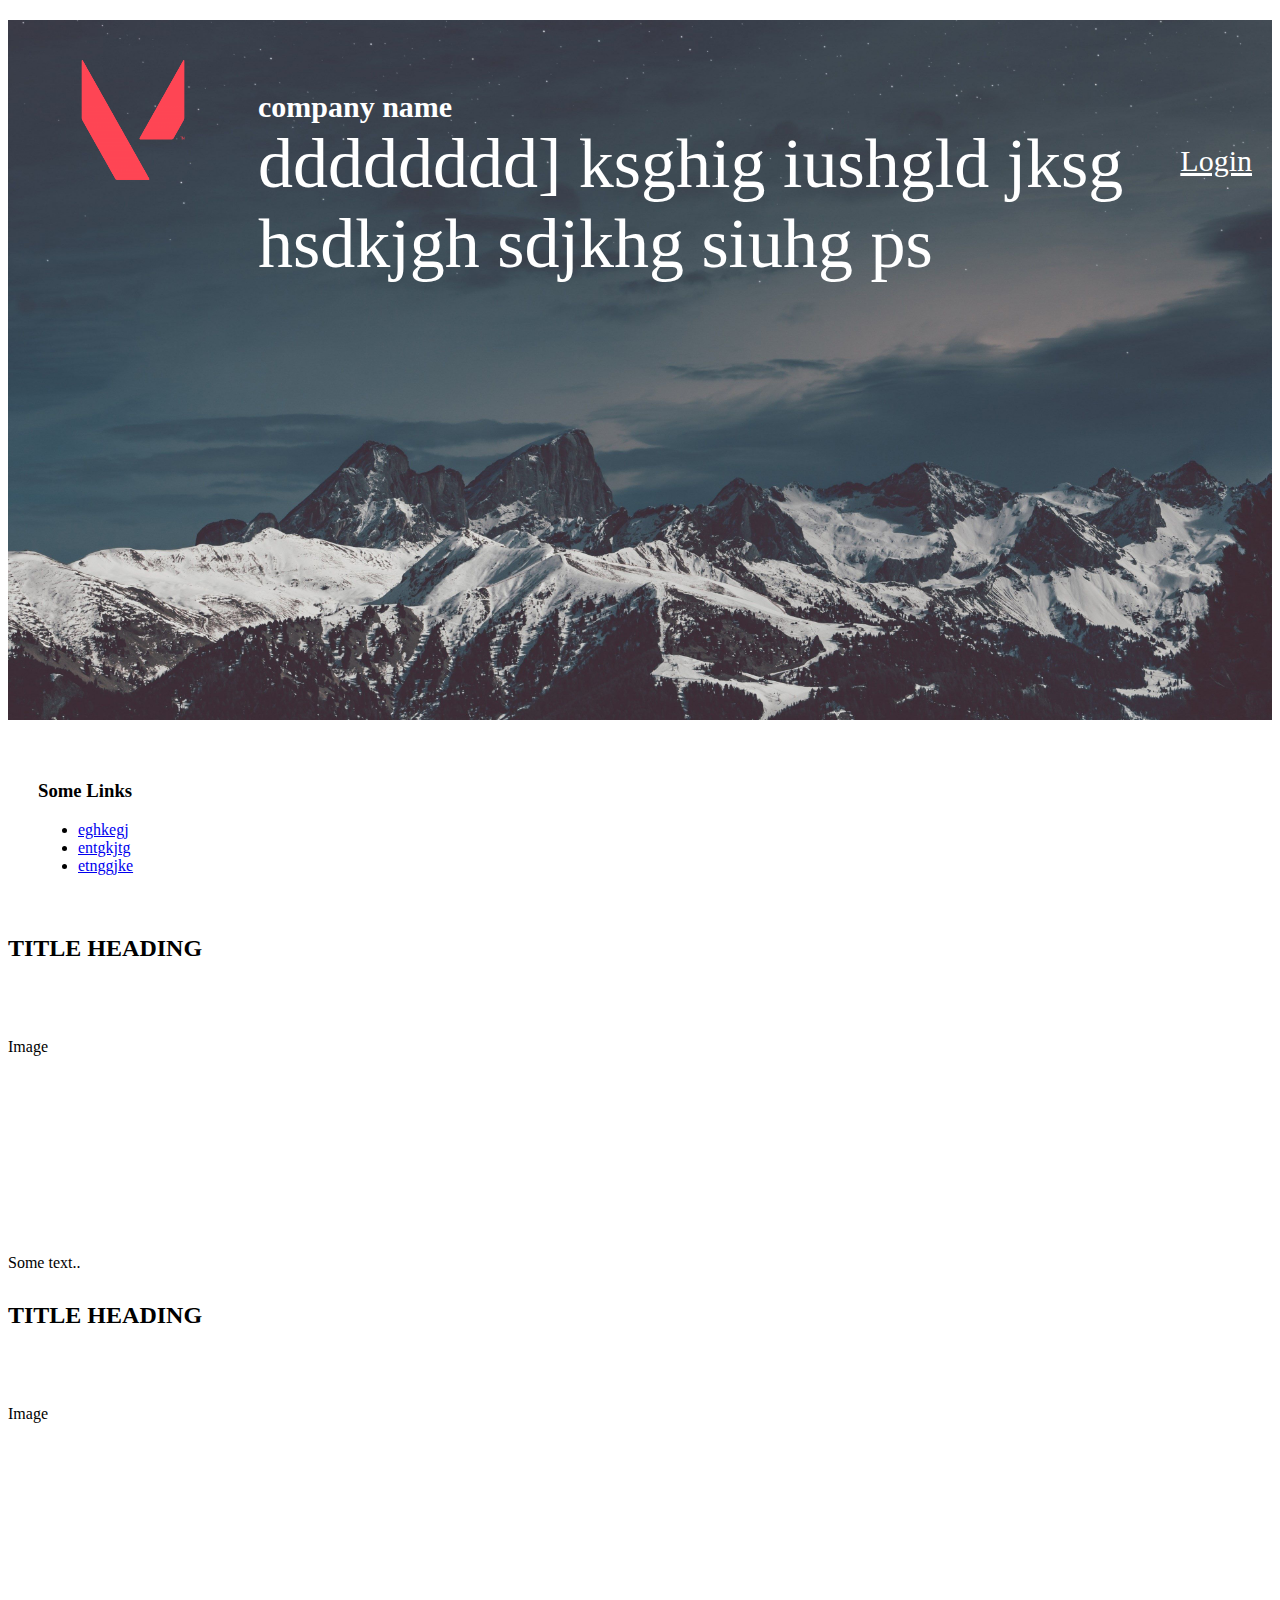
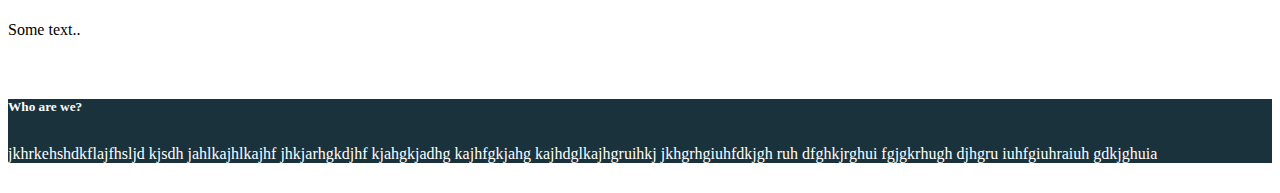
==== index.html @ 008ac02c "initial desgin" ====
<!doctype html>
<html lang="en">
  <head>
    <meta charset="utf-8">
    <meta name="viewport" content="width=device-width, initial-scale=1">
    <link href="https://cdn.jsdelivr.net/npm/bootstrap@5.0.1/dist/css/bootstrap.min.css" rel="stylesheet" integrity="sha384-+0n0xVW2eSR5OomGNYDnhzAbDsOXxcvSN1TPprVMTNDbiYZCxYbOOl7+AMvyTG2x" crossorigin="anonymous">
    <link rel="stylesheet" href="style.css">
    <title>HOME</title>

  </head>

  <body>
    <div  style="background-color: white;">
        <!--header-->
        
        <div class="row"  id="header">
          <div class="col-2">
            <img src="pic2.png" class="img-fluid"> <!--logo-->
          </div>
          <div class="col-4">
            <h1>company name</h1>
          </div>
          <div class="col-6" id="login">
            <a href="login.html">Login</a>
          </div>
          <div class="col-5 offset-2">
              <p>dddddddd] ksghig iushgld jksg hsdkjgh sdjkhg siuhg ps</p>
          </div>
          
        </div>



        <!--main sec-->
        <div class="row" >
            <div class="col-3" id="sideList">
                <h3>Some Links</h3>
                
                <ul class="nav nav-pills flex-column">
                  <li class="nav-item">
                    <a class="nav-link" href="#">eghkegj</a>
                  </li>
                  <li class="nav-item">
                    <a class="nav-link" href="#">entgkjtg</a>
                  </li>
                  <li class="nav-item">
                    <a class="nav-link" href="#">etnggjke</a>
                  </li>
                </ul>
                </div>

            <div class="col-7 offset-1 " id="postcont" >
                <div class="card border border-5">
                    <h2>TITLE HEADING</h2>
                    <h5>Title description, Sep 2, 2017</h5>
                    <div class="fakeimg" style="height:200px;">Image</div>
                    <p>Some text..</p>
                  </div>

                  <div class="card border border-5">
                    <h2>TITLE HEADING</h2>
                    <h5>Title description, Sep 2, 2017</h5>
                    <div class="fakeimg" style="height:200px;">Image</div>
                    <p>Some text..</p>
                  </div>
            </div>
        </div>

        <!--footer-->
        <div class="row" style="background-color: #19323C;">
            <div class="col-3 offset-1" id="footer">
              <h5>Who are we?</h4>
              <p>jkhrkehshdkflajfhsljd kjsdh jahlkajhlkajhf jhkjarhgkdjhf kjahgkjadhg kajhfgkjahg kajhdglkajhgruihkj jkhgrhgiuhfdkjgh ruh dfghkjrghui fgjgkrhugh djhgru iuhfgiuhraiuh gdkjghuia</p>
            </div>
          
        </div>
      </div> 
      
    <script src="https://cdn.jsdelivr.net/npm/bootstrap@5.0.1/dist/js/bootstrap.bundle.min.js" integrity="sha384-gtEjrD/SeCtmISkJkNUaaKMoLD0//ElJ19smozuHV6z3Iehds+3Ulb9Bn9Plx0x4" crossorigin="anonymous"></script>

  </body>
</html>
---- style.css ----
#header {
    background: #19323C;
    background-image: url("moun.jpg");
    background-size: cover;
    background-size: 100% 100%;
    height: 700px;
  }
  #header img{
      width:250px;
      height:200px;
      float: left;
  }

  #header h1{
    color: white;
    font-size: 30px;
    position: relative;
    top:70px;
  }

  #header p{
    color: white;
    font-size: 70px;}

  #header #login a{
    color: white;
    font-size: 30px;
    float: right;
    margin-top: 70px;
    padding-right: 20px;
  }


  #postcont{
      margin-top: 60px;
      margin-bottom: 60px;
  }

  .card{
      margin-top: 30px;
      margin-bottom: 30px;
  }
  
 
  #footer p,h5{
    color: white; 
    margin-top: 30px;
    margin-bottom: 30px;

  }

  
  #sideList{
   margin-left: 30px;
   margin-top: 60px;
  }


  /*login */

  .login-box {
    
    margin-top: -500px;
   
    height: auto;
    background: #19323C;
    text-align: center;
    box-shadow: 0 3px 6px rgba(0, 0, 0, 0.16), 0 3px 6px rgba(0, 0, 0, 0.23);
}

.login-key {
    height: 100px;
    font-size: 80px;
    line-height: 100px;

}

.login-title {
    margin-top: 15px;
    text-align: center;
    font-size: 30px;
    letter-spacing: 2px;
    margin-top: 15px;
    font-weight: bold;
    color: #ECF0F5;
}

.login-form {
    margin-top: 25px;
    text-align: left;
}

input[type=text] {
    background-color: #1A2226;
    border: none;
    border-bottom: 2px solid #0DB8DE;
    border-top: 0px;
    border-radius: 0px;
    font-weight: bold;
    outline: 0;
    margin-bottom: 20px;
    padding-left: 0px;
    color: #ECF0F5;
}

input[type=password] {
    background-color: #1A2226;
    border: none;
    border-bottom: 2px solid #0DB8DE;
    border-top: 0px;
    border-radius: 0px;
    font-weight: bold;
    outline: 0;
    padding-left: 0px;
    margin-bottom: 20px;
    color: #ECF0F5;
}


.form-group {
    margin-bottom: 40px;
    outline: 0px;
}

label {
    margin-bottom: 0px;
}

.form-control-label {
    font-size: 10px;
    color: #6C6C6C;
    font-weight: bold;
    letter-spacing: 1px;
}

.btn-outline-primary {
    border-color: #0DB8DE;
    color: #0DB8DE;
    border-radius: 0px;
    font-weight: bold;
    letter-spacing: 1px;
    box-shadow: 0 1px 3px rgba(0, 0, 0, 0.12), 0 1px 2px rgba(0, 0, 0, 0.24);
}

.btn-outline-primary:hover {
    background-color: #0DB8DE;
    right: 0px;
}


.login-button {
    padding-right: 0px;
    text-align: right;
    margin-bottom: 25px;
}

.login-text {
    text-align: left;
    padding-left: 0px;
    color: #A2A4A4;
}

.loginbttm {
    padding: 0px;
}
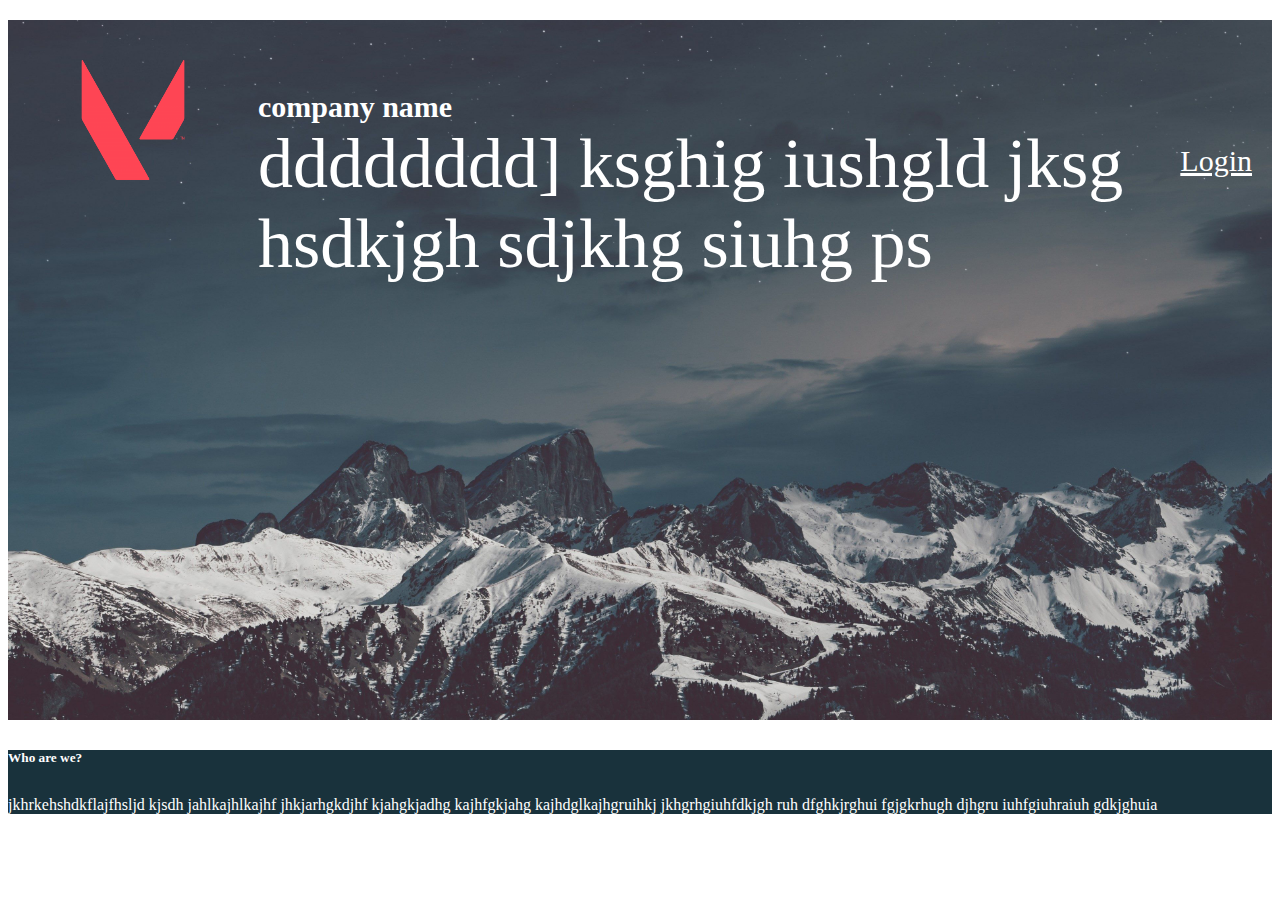
==== commit 09e83b32: "basic posting js" ====
--- a/index.html
+++ b/index.html
@@ -10,18 +10,24 @@
   </head>
 
   <body>
-    <div  style="background-color: white;">
+    <div  style="background-color: white;" >
         <!--header-->
         
         <div class="row"  id="header">
           <div class="col-2">
-            <img src="pic2.png" class="img-fluid"> <!--logo-->
+            <img src="pic2.png" class="img-fluid" onclick="imageClick()"> <!--logo-->
           </div>
           <div class="col-4">
             <h1>company name</h1>
           </div>
+
+          
+
           <div class="col-6" id="login">
-            <a href="login.html">Login</a>
+            <a href="login.html" id="auth">
+                              Login
+            </a>
+            
           </div>
           <div class="col-5 offset-2">
               <p>dddddddd] ksghig iushgld jksg hsdkjgh sdjkhg siuhg ps</p>
@@ -30,9 +36,10 @@
         </div>
 
 
-
         <!--main sec-->
-        <div class="row" >
+        <div id="div1"></div>
+        <!--
+        <div class="row"  >
             <div class="col-3" id="sideList">
                 <h3>Some Links</h3>
                 
@@ -64,7 +71,7 @@
                     <p>Some text..</p>
                   </div>
             </div>
-        </div>
+        </div> -->
 
         <!--footer-->
         <div class="row" style="background-color: #19323C;">
@@ -75,8 +82,15 @@
           
         </div>
       </div> 
+<!--floating button-->
+      <a href="posting.html" class="float" id="addPost">
+        <i class="my-float">+</i>
+        </a>
       
     <script src="https://cdn.jsdelivr.net/npm/bootstrap@5.0.1/dist/js/bootstrap.bundle.min.js" integrity="sha384-gtEjrD/SeCtmISkJkNUaaKMoLD0//ElJ19smozuHV6z3Iehds+3Ulb9Bn9Plx0x4" crossorigin="anonymous"></script>
+    <script src="javascript.js"></script>
+
+   
 
   </body>
 </html>--- a/style.css
+++ b/style.css
@@ -21,7 +21,8 @@
 
   #header p{
     color: white;
-    font-size: 70px;}
+    font-size: 70px;
+}
 
   #header #login a{
     color: white;
@@ -29,6 +30,7 @@
     float: right;
     margin-top: 70px;
     padding-right: 20px;
+    
   }
 
 
@@ -163,4 +165,31 @@
 
 .loginbttm {
     padding: 0px;
-} +} 
+
+
+/*floating button*/
+
+.float{
+	position:fixed;
+	width:60px;
+	height:60px;
+	bottom:40px;
+	right:40px;
+	background-color:#19323C;
+	color:#FFF;
+	border-radius:50px;
+	text-align:center;
+	box-shadow: 2px 2px 3px #999;
+    border-width: 20px;
+    text-decoration: none;
+    visibility: hidden;
+    
+}
+
+.my-float{
+	margin-top:22px;
+    
+    font-size: 35px;
+    
+}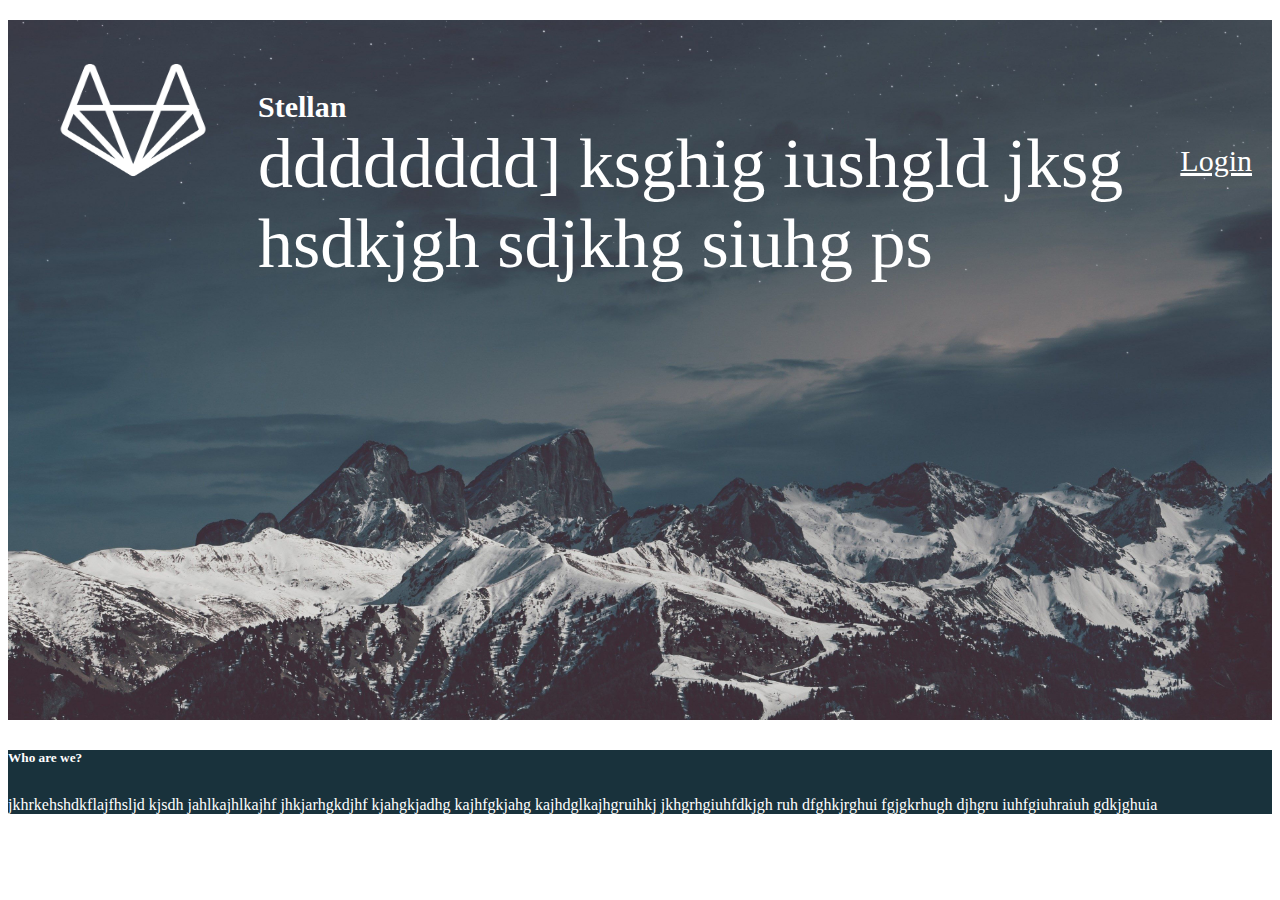
==== commit cfa78805: "extra css" ====
--- a/index.html
+++ b/index.html
@@ -17,8 +17,8 @@
           <div class="col-2">
             <img src="pic2.png" class="img-fluid" onclick="imageClick()"> <!--logo-->
           </div>
-          <div class="col-4">
-            <h1>company name</h1>
+          <div class="col-4" style="margin-left:-40px;">
+            <h1>Stellan </h1>
           </div>
 
           
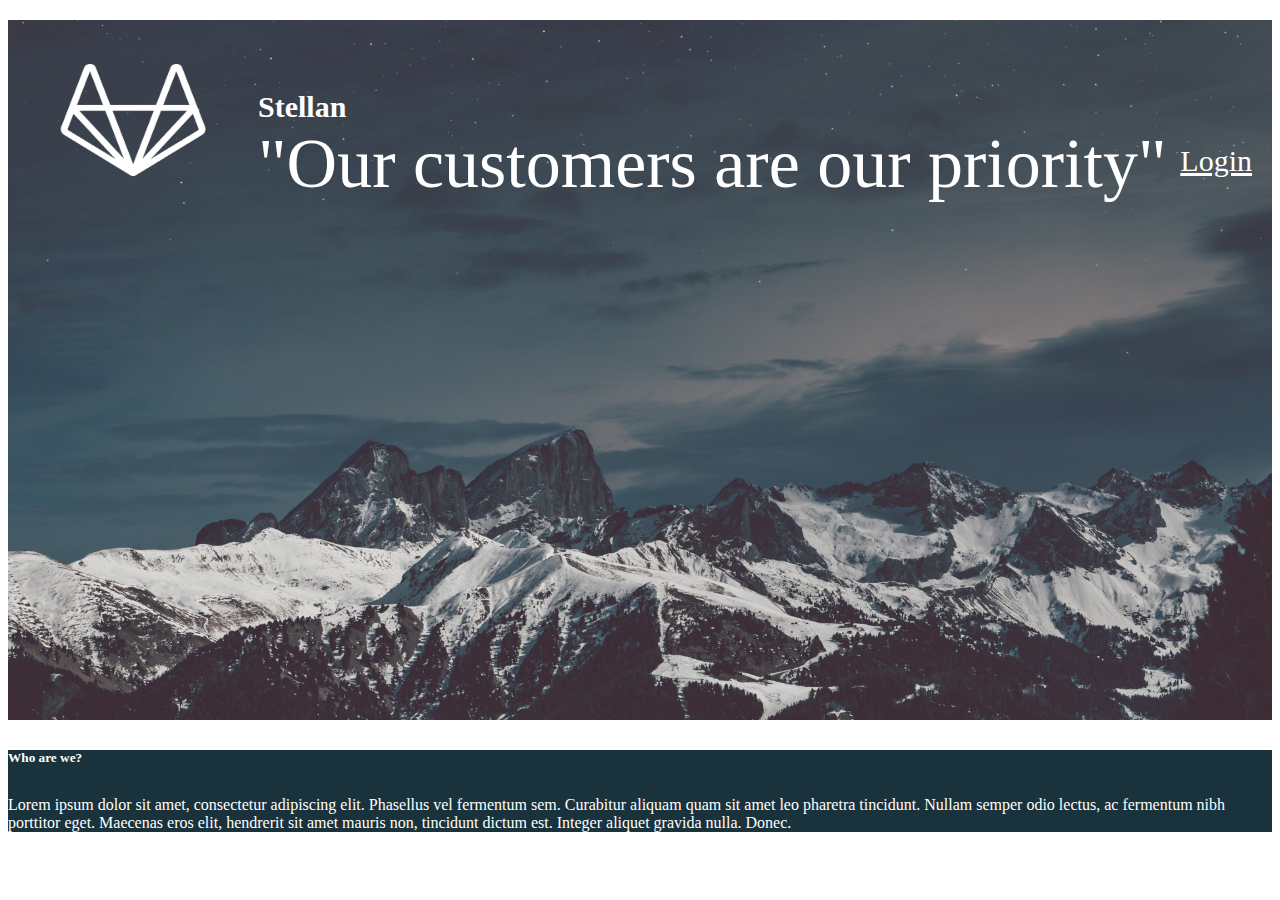
==== commit 431fb0fa: "extra css2" ====
--- a/index.html
+++ b/index.html
@@ -30,7 +30,7 @@
             
           </div>
           <div class="col-5 offset-2">
-              <p>dddddddd] ksghig iushgld jksg hsdkjgh sdjkhg siuhg ps</p>
+              <p>"Our customers are our priority"</p>
           </div>
           
         </div>
@@ -77,7 +77,10 @@
         <div class="row" style="background-color: #19323C;">
             <div class="col-3 offset-1" id="footer">
               <h5>Who are we?</h4>
-              <p>jkhrkehshdkflajfhsljd kjsdh jahlkajhlkajhf jhkjarhgkdjhf kjahgkjadhg kajhfgkjahg kajhdglkajhgruihkj jkhgrhgiuhfdkjgh ruh dfghkjrghui fgjgkrhugh djhgru iuhfgiuhraiuh gdkjghuia</p>
+              <p>Lorem ipsum dolor sit amet, consectetur adipiscing elit. 
+                Phasellus vel fermentum sem. Curabitur aliquam quam sit amet leo pharetra tincidunt.
+                 Nullam semper odio lectus, ac fermentum nibh porttitor eget. Maecenas eros elit,
+                  hendrerit sit amet mauris non, tincidunt dictum est. Integer aliquet gravida nulla. Donec.</p>
             </div>
           
         </div>
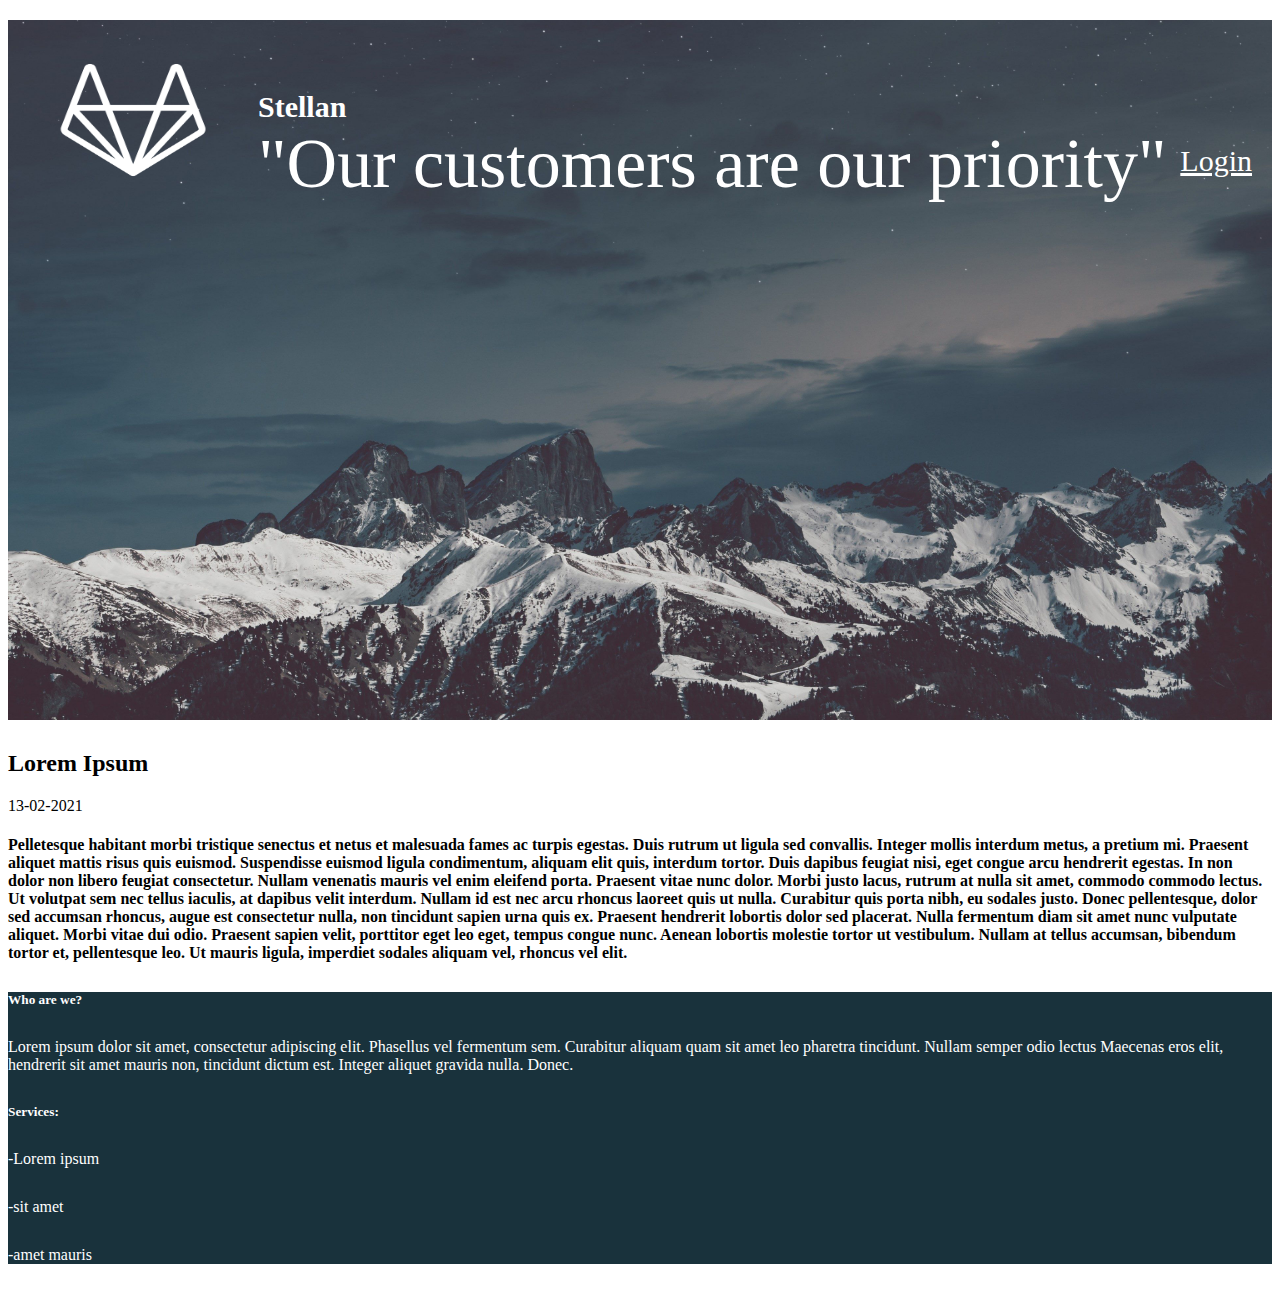
==== commit 65144a7d: "extra css3" ====
--- a/index.html
+++ b/index.html
@@ -18,7 +18,7 @@
             <img src="pic2.png" class="img-fluid" onclick="imageClick()"> <!--logo-->
           </div>
           <div class="col-4" style="margin-left:-40px;">
-            <h1>Stellan </h1>
+            <h1 onclick="imageClick()">Stellan </h1>
           </div>
 
           
@@ -38,49 +38,39 @@
 
         <!--main sec-->
         <div id="div1"></div>
-        <!--
-        <div class="row"  >
-            <div class="col-3" id="sideList">
-                <h3>Some Links</h3>
-                
-                <ul class="nav nav-pills flex-column">
-                  <li class="nav-item">
-                    <a class="nav-link" href="#">eghkegj</a>
-                  </li>
-                  <li class="nav-item">
-                    <a class="nav-link" href="#">entgkjtg</a>
-                  </li>
-                  <li class="nav-item">
-                    <a class="nav-link" href="#">etnggjke</a>
-                  </li>
-                </ul>
-                </div>
+        <div class="card border border-5 col-6 offset-3">
+          <h2>Lorem Ipsum</h2>
+          <p>13-02-2021</p>
+          <h4>Pelletesque habitant morbi tristique senectus et netus et malesuada fames ac turpis egestas. Duis rutrum ut
+             ligula sed convallis. Integer mollis interdum metus, a pretium mi. Praesent aliquet mattis risus quis euismod.
+             Suspendisse euismod ligula condimentum, aliquam elit quis, interdum tortor. Duis dapibus feugiat nisi, eget congue 
+             arcu hendrerit egestas. In non dolor non libero feugiat consectetur.
 
-            <div class="col-7 offset-1 " id="postcont" >
-                <div class="card border border-5">
-                    <h2>TITLE HEADING</h2>
-                    <h5>Title description, Sep 2, 2017</h5>
-                    <div class="fakeimg" style="height:200px;">Image</div>
-                    <p>Some text..</p>
-                  </div>
+            Nullam venenatis mauris vel enim eleifend porta. Praesent vitae nunc dolor. Morbi justo lacus, rutrum at nulla sit
+             amet, commodo commodo lectus. Ut volutpat sem nec tellus iaculis, at dapibus velit interdum. Nullam id est nec arcu
+              rhoncus laoreet quis ut nulla. Curabitur quis porta nibh, eu sodales justo. Donec pellentesque, dolor sed accumsan 
+              rhoncus, augue est consectetur nulla, non tincidunt sapien urna quis ex. Praesent hendrerit lobortis dolor sed placerat.
+               Nulla fermentum diam sit amet nunc vulputate aliquet. Morbi vitae dui odio. Praesent sapien velit, porttitor eget leo
+                eget, tempus congue nunc. Aenean lobortis molestie tortor ut vestibulum. Nullam at tellus accumsan,
+             bibendum tortor et, pellentesque leo. Ut mauris ligula, imperdiet sodales aliquam vel, rhoncus vel elit.</h4>
 
-                  <div class="card border border-5">
-                    <h2>TITLE HEADING</h2>
-                    <h5>Title description, Sep 2, 2017</h5>
-                    <div class="fakeimg" style="height:200px;">Image</div>
-                    <p>Some text..</p>
-                  </div>
-            </div>
-        </div> -->
+        </div>
+      
 
         <!--footer-->
         <div class="row" style="background-color: #19323C;">
-            <div class="col-3 offset-1" id="footer">
-              <h5>Who are we?</h4>
+            <div class="col-5 offset-1" id="footer">
+              <h5>Who are we?</h5>
               <p>Lorem ipsum dolor sit amet, consectetur adipiscing elit. 
                 Phasellus vel fermentum sem. Curabitur aliquam quam sit amet leo pharetra tincidunt.
-                 Nullam semper odio lectus, ac fermentum nibh porttitor eget. Maecenas eros elit,
+                 Nullam semper odio lectus Maecenas eros elit,
                   hendrerit sit amet mauris non, tincidunt dictum est. Integer aliquet gravida nulla. Donec.</p>
+            </div>
+            <div class="col-3 offset-2" id="footer2">
+              <h5>Services:</h4>
+                <p>-Lorem ipsum</p>
+                <p>-sit amet</p>
+                <p>-amet mauris</p>
             </div>
           
         </div>
--- a/style.css
+++ b/style.css
@@ -46,6 +46,13 @@
   
  
   #footer p,h5{
+    color: white; 
+    margin-top: 30px;
+    margin-bottom: 30px;
+
+  }
+
+  #footer2 p,h5{
     color: white; 
     margin-top: 30px;
     margin-bottom: 30px;
